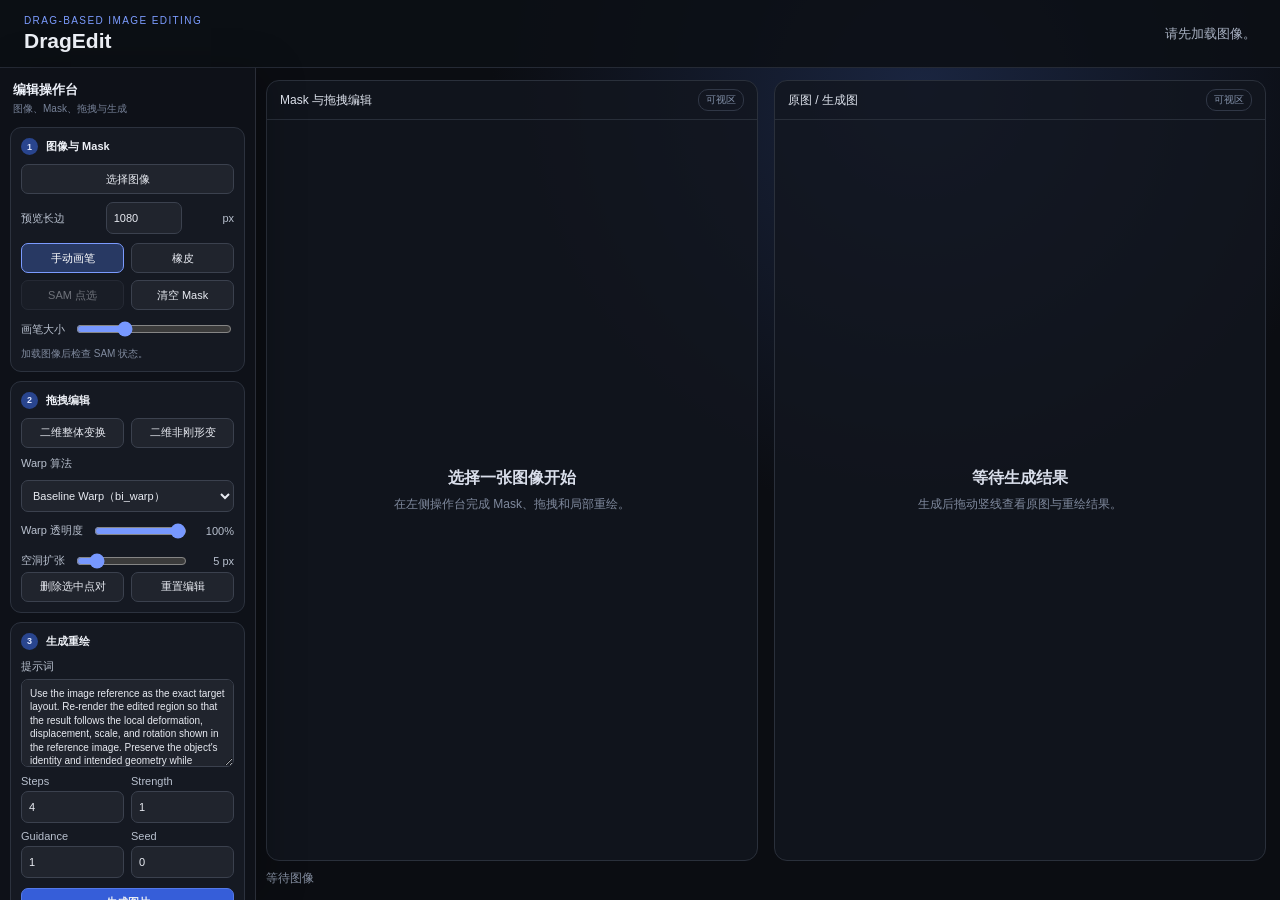
==== inpaint4drag/web/index.html @ 9ebcb0d9 "adjust file structure" ====
<!doctype html>
<html lang="zh-CN">
<head>
  <meta charset="utf-8">
  <meta name="viewport" content="width=device-width, initial-scale=1">
  <title>DragEdit</title>
  <link rel="stylesheet" href="style.css?v=pipeline-debug-6">
</head>
<body>
  <header class="app-header">
    <div>
      <div class="eyebrow">DRAG-BASED IMAGE EDITING</div>
      <h1>DragEdit</h1>
    </div>
    <p id="instructions">请先加载图像。</p>
  </header>

  <main id="workspace">
    <div id="stagesArea" class="stage-grid">
      <article class="viewer-card">
        <header class="viewer-title">
          <span>Mask 与拖拽编辑</span>
            <span class="viewer-badge">可视区</span>
        </header>
        <div id="editorViewport" class="viewer-body">
          <div id="emptyState" class="empty-state">
            <strong>选择一张图像开始</strong>
            <span>在左侧操作台完成 Mask、拖拽和局部重绘。</span>
          </div>
          <div id="stage" class="image-stage" hidden>
            <canvas id="previewCanvas"></canvas>
            <canvas id="overlayCanvas"></canvas>
          </div>
        </div>
      </article>

      <article class="viewer-card">
        <header class="viewer-title">
          <span>原图 / 生成图</span>
          <span class="viewer-badge">可视区</span>
        </header>
        <div id="comparisonViewport" class="viewer-body">
          <div id="comparisonEmpty" class="empty-state">
            <strong>等待生成结果</strong>
            <span>生成后拖动竖线查看原图与重绘结果。</span>
          </div>
          <div id="comparisonStage" class="comparison-stage" hidden>
            <canvas id="generatedCanvas"></canvas>
            <canvas id="originalCanvas"></canvas>
            <div id="comparisonDivider" class="comparison-divider">
              <span class="divider-handle">↔</span>
            </div>
          </div>
        </div>
        <div id="pipelineInputs" class="pipeline-inputs" hidden>
          <figure>
            <button class="pipeline-thumbnail" type="button" data-pipeline-input="image"
                    aria-label="以原始分辨率查看 Pipeline image 输入">
              <img id="debugImageInput" alt="Pipeline image input">
            </button>
            <figcaption><code>image</code><span id="debugImageInputSize"></span></figcaption>
          </figure>
          <figure>
            <button class="pipeline-thumbnail" type="button" data-pipeline-input="image_reference"
                    aria-label="以原始分辨率查看 Pipeline image_reference 输入">
              <img id="debugImageReference" alt="Pipeline image reference input">
            </button>
            <figcaption><code>image_reference</code><span id="debugImageReferenceSize"></span></figcaption>
          </figure>
          <figure>
            <button class="pipeline-thumbnail" type="button" data-pipeline-input="mask_image"
                    aria-label="以原始分辨率查看 Pipeline mask_image 输入">
              <img id="debugMaskImage" alt="Pipeline mask image input">
            </button>
            <figcaption><code>mask_image</code><span id="debugMaskImageSize"></span></figcaption>
          </figure>
        </div>
      </article>
    </div>

    <footer id="footer">
      <span id="status">等待图像</span>
      <span id="performance"></span>
    </footer>
  </main>

  <aside class="toolbar">
    <header class="toolbar-title">
      <strong>编辑操作台</strong>
      <span>图像、Mask、拖拽与生成</span>
    </header>
    <section class="tool-group image-mask-tools">
      <h2><span>1</span> 图像与 Mask</h2>
      <div class="control-row">
        <label class="file-button">
          选择图像
          <input id="imageInput" type="file" accept="image/*">
        </label>
        <label class="number-row">
          <span>预览长边</span>
          <input id="previewLongEdge" type="number" min="320" max="4096" step="1" value="1080">
          <span>px</span>
        </label>
      </div>
      <div class="button-grid mask-tools">
        <button data-mode="paint" class="mode-button">手动画笔</button>
        <button data-mode="erase" class="mode-button">橡皮</button>
        <button data-mode="sam" class="mode-button" disabled>SAM 点选</button>
        <button id="clearMask">清空 Mask</button>
      </div>
      <label class="range-row">
        <span>画笔大小</span>
        <input id="brushSize" type="range" min="4" max="100" value="32">
      </label>
      <p id="samHint" class="section-hint">加载图像后检查 SAM 状态。</p>
    </section>

    <section class="tool-group edit-tools">
      <h2><span>2</span> 拖拽编辑</h2>
      <div class="button-grid edit-tabs">
        <button data-mode="transform" class="mode-button">二维整体变换</button>
        <button data-mode="deform" class="mode-button">二维非刚形变</button>
      </div>
      <label class="select-row">
        <span>Warp 算法</span>
        <select id="warpAlgorithm">
          <option value="baseline">Baseline Warp（bi_warp）</option>
          <option value="my_warp">My Warp（实验版本）</option>
        </select>
      </label>
      <label id="boundaryAnchorRow" class="check-row" hidden>
        <input id="boundaryAnchors" type="checkbox" checked>
        <span>自动固定远端边界</span>
      </label>
      <label class="range-row">
        <span>Warp 透明度</span>
        <input id="warpOpacity" type="range" min="0" max="100" value="100">
        <output id="warpOpacityValue">100%</output>
      </label>
      <label class="range-row">
        <span>空洞扩张</span>
        <input id="inpaintKernelSize" type="range" min="1" max="31" step="2" value="5">
        <output id="inpaintKernelSizeValue">5 px</output>
      </label>
      <div class="button-grid">
        <button id="deletePair">删除选中点对</button>
        <button id="resetEdit">重置编辑</button>
      </div>
    </section>

    <section class="tool-group generation-tools">
      <h2><span>3</span> 生成重绘</h2>
      <label class="prompt-row">
        <span>提示词</span>
        <textarea id="generationPrompt" rows="4">Use the image reference as the exact target layout. Re-render the edited region so that the result follows the local deformation, displacement, scale, and rotation shown in the reference image. Preserve the object's identity and intended geometry while repairing warp-induced stretching, blur, tearing, holes, seams, duplicated content, and other implausible regions. Keep the surrounding image unchanged and blend the repaired region naturally with the background.</textarea>
      </label>
      <div class="generation-parameters">
        <label><span>Steps</span><input id="generationSteps" type="number" min="1" max="50" value="4"></label>
        <label><span>Strength</span><input id="generationStrength" type="number" min="0" max="1" step="0.05" value="1"></label>
        <label><span>Guidance</span><input id="generationGuidance" type="number" min="0" max="20" step="0.1" value="1"></label>
        <label><span>Seed</span><input id="generationSeed" type="number" min="0" step="1" value="0"></label>
      </div>
      <button id="generateImage" class="primary-button">生成图片</button>
      <div id="generationProgress" class="generation-progress" hidden>
        <progress id="generationProgressBar" max="100" value="0"></progress>
        <div>
          <span id="generationProgressStage">准备生成</span>
          <output id="generationProgressValue">0%</output>
        </div>
      </div>
      <p id="generationHint" class="section-hint">FLUX.2 Klein 会在服务启动时加载。</p>
    </section>
  </aside>

  <dialog id="pipelineInputDialog" class="pipeline-input-dialog"
          aria-labelledby="pipelineInputDialogTitle">
    <div class="pipeline-dialog-shell">
      <header>
        <strong id="pipelineInputDialogTitle"></strong>
        <span id="pipelineInputDialogSize"></span>
        <button id="closePipelineInputDialog" type="button" aria-label="关闭原图查看">×</button>
      </header>
      <div class="full-image-scroll">
        <img id="pipelineInputFullImage" alt="Pipeline 原始分辨率输入">
      </div>
    </div>
  </dialog>

  <script type="module" src="app.js?v=pipeline-debug-6"></script>
</body>
</html>
---- inpaint4drag/web/style.css ----
:root {
  color-scheme: dark;
  font-family: Inter, "PingFang SC", "Microsoft YaHei", sans-serif;
  background: #0b0d12;
  color: #eef1f7;
}

* { box-sizing: border-box; }
[hidden] { display: none !important; }

body {
  margin: 0;
  height: 100vh;
  min-width: 900px;
  display: grid;
  grid-template-columns: minmax(210px, 2fr) minmax(0, 4fr) minmax(0, 4fr);
  grid-template-rows: 68px minmax(0, 1fr);
  overflow: hidden;
  background: radial-gradient(circle at 72% 10%, #1a2540 0, transparent 35%), #0b0d12;
}

.app-header {
  grid-column: 1 / -1;
  grid-row: 1;
  height: 68px;
  flex: 0 0 auto;
  padding: 13px 24px;
  display: flex;
  align-items: center;
  justify-content: space-between;
  gap: 30px;
  border-bottom: 1px solid #252a35;
  background: rgba(12, 15, 21, .88);
}

.eyebrow { color: #7c9cff; font-size: 10px; letter-spacing: .14em; }
h1 { margin: 3px 0 0; font-size: 21px; }
.app-header p { margin: 0; color: #a8b1c2; font-size: 13px; text-align: right; }

#workspace {
  grid-column: 2 / -1;
  grid-row: 2;
  min-height: 0;
  padding: 12px 14px 9px 10px;
  display: flex;
  flex-direction: column;
}

.stage-grid {
  min-height: 0;
  flex: 1 1 auto;
  display: grid;
  grid-template-columns: repeat(2, minmax(0, 1fr));
  gap: 16px;
}

.stage-grid.portrait-layout {
  grid-template-columns: minmax(0, 1fr);
  grid-template-rows: repeat(2, minmax(0, 1fr));
}

.viewer-card {
  min-width: 0;
  min-height: 0;
  display: flex;
  flex-direction: column;
  border: 1px solid #2a303b;
  border-radius: 13px;
  overflow: hidden;
  background: rgba(18, 22, 30, .8);
}

.viewer-title {
  height: 39px;
  flex: 0 0 auto;
  padding: 0 13px;
  display: flex;
  align-items: center;
  justify-content: space-between;
  border-bottom: 1px solid #282e39;
  color: #dfe4ee;
  font-size: 12px;
}

.viewer-badge {
  color: #8290a8;
  padding: 3px 7px;
  border: 1px solid #303746;
  border-radius: 10px;
  font-size: 10px;
}

.viewer-body {
  min-height: 0;
  flex: 1 1 auto;
  display: grid;
  place-items: center;
  padding: 12px;
  overflow: hidden;
}

.empty-state { display: grid; gap: 7px; text-align: center; color: #d9deea; }
.empty-state span { color: #7f899d; font-size: 12px; }

.image-stage, .comparison-stage {
  position: relative;
  overflow: hidden;
  border-radius: 9px;
  box-shadow: 0 18px 55px rgba(0, 0, 0, .4);
  background: #171a21;
  touch-action: none;
  user-select: none;
}
.comparison-stage { cursor: col-resize; }

canvas { position: absolute; inset: 0; width: 100%; height: 100%; }
#overlayCanvas { cursor: crosshair; }
#originalCanvas { clip-path: inset(0 calc(100% - var(--comparison-position, 50%)) 0 0); }

.comparison-divider {
  position: absolute;
  z-index: 3;
  top: 0;
  bottom: 0;
  left: var(--comparison-position, 50%);
  width: 2px;
  transform: translateX(-1px);
  background: #fff;
  box-shadow: 0 0 0 1px rgba(0, 0, 0, .3), 0 0 18px rgba(0, 0, 0, .45);
  pointer-events: none;
}

.divider-handle {
  position: absolute;
  left: 50%;
  top: 50%;
  width: 34px;
  height: 34px;
  display: grid;
  place-items: center;
  transform: translate(-50%, -50%);
  border: 2px solid white;
  border-radius: 50%;
  background: #315cd7;
  font-size: 15px;
}

.pipeline-inputs {
  flex: 0 0 auto;
  padding: 9px 11px 10px;
  display: grid;
  grid-template-columns: repeat(3, minmax(0, 1fr));
  gap: 9px;
  border-top: 1px solid #282e39;
  background: rgba(12, 15, 21, .72);
}

.pipeline-inputs figure {
  min-width: 0;
  margin: 0;
  display: grid;
  gap: 5px;
}

.pipeline-thumbnail {
  width: 100%;
  height: 72px;
  min-height: 0;
  padding: 0;
  overflow: hidden;
  cursor: zoom-in;
  border: 1px solid #303746;
  border-radius: 6px;
  background: #090b10;
}

.pipeline-thumbnail img {
  width: 100%;
  height: 100%;
  display: block;
  object-fit: contain;
}

.pipeline-inputs figcaption {
  min-width: 0;
  display: flex;
  justify-content: space-between;
  gap: 5px;
  color: #7f899d;
  font-size: 10px;
}

.pipeline-inputs code {
  overflow: hidden;
  color: #b9c7eb;
  text-overflow: ellipsis;
}

#footer {
  flex: 0 0 auto;
  min-height: 30px;
  padding-top: 9px;
  display: flex;
  justify-content: space-between;
  gap: 20px;
  color: #8791a4;
  font-size: 12px;
}

.toolbar {
  grid-column: 1;
  grid-row: 2;
  min-width: 0;
  min-height: 0;
  padding: 11px 10px;
  display: block;
  overflow-x: hidden;
  overflow-y: auto;
  border-right: 1px solid #2a2e38;
  background: rgba(15, 18, 25, .98);
  box-shadow: 12px 0 38px rgba(0, 0, 0, .18);
  font-size: 11px;
}

.toolbar-title {
  padding: 2px 3px 11px;
  display: grid;
  gap: 3px;
  color: #eef2fa;
}

.toolbar-title strong { font-size: 13px; }
.toolbar-title span { color: #778298; font-size: 10px; }

.toolbar .control-row { grid-template-columns: 1fr; }
.toolbar .mask-tools { grid-template-columns: 1fr 1fr; }
.toolbar .select-row {
  display: grid;
  justify-content: stretch;
}
.toolbar .select-row select { width: 100%; min-width: 0; }
.toolbar .generation-parameters { grid-template-columns: 1fr 1fr; }
.toolbar textarea { min-height: 88px; }

.toolbar button,
.toolbar .file-button {
  min-height: 30px;
  padding: 5px 7px;
}

.tool-group {
  min-width: 0;
  margin-bottom: 9px;
  padding: 10px;
  border: 1px solid #2c323e;
  border-radius: 11px;
  background: #151922;
}
.tool-group:last-child { margin-bottom: 0; }

h2 { margin: 0 0 9px; font-size: 11px; font-weight: 650; }
h2 > span {
  display: inline-grid;
  width: 17px;
  height: 17px;
  margin-right: 5px;
  place-items: center;
  border-radius: 50%;
  color: #dfe7ff;
  background: #29458e;
  font-size: 9px;
}

button, .file-button, select, input, textarea {
  border: 1px solid #3b414e;
  background: #20242d;
  color: #e8ebf2;
  border-radius: 7px;
  font: inherit;
}

button, .file-button { cursor: pointer; }
button { min-height: 34px; padding: 6px 9px; }
button:hover, .file-button:hover { background: #292f3b; }
button.active { border-color: #7b9bff; background: #283963; color: white; }
button:disabled { opacity: .42; cursor: not-allowed; }

.primary-button {
  width: 100%;
  margin-top: 10px;
  border-color: #5479e8;
  background: #365ed9;
  font-weight: 650;
}
.primary-button:hover { background: #4269df; }

input[type="file"] { display: none; }
.file-button { display: grid; min-height: 34px; padding: 7px 10px; place-items: center; }
.button-grid { display: grid; grid-template-columns: 1fr 1fr; gap: 7px; }
.mask-tools { grid-template-columns: repeat(4, 1fr); margin-top: 9px; }
.control-row { display: grid; grid-template-columns: 1fr 1.15fr; gap: 8px; }

.range-row, .check-row, .select-row, .number-row,
.generation-parameters label, .prompt-row {
  display: flex;
  align-items: center;
  justify-content: space-between;
  gap: 9px;
  color: #b8c0ce;
  font-size: 11px;
}

.range-row, .check-row, .select-row { margin-top: 8px; }
.range-row input { min-width: 60px; flex: 1; accent-color: #7798ff; }
.range-row output { min-width: 36px; text-align: right; }
.check-row { justify-content: flex-start; }
.check-row input { accent-color: #7798ff; }
.select-row select { min-width: 190px; }
.number-row input { width: 76px; }

select, input[type="number"] { min-height: 32px; padding: 4px 7px; }
.section-hint { margin: 7px 0 0; color: #7f899d; font-size: 10px; line-height: 1.35; }

.prompt-row {
  display: grid;
  justify-content: stretch;
  gap: 5px;
}
.prompt-row textarea {
  width: 100%;
  min-width: 0;
  flex: 1;
  padding: 7px 8px;
  resize: vertical;
  line-height: 1.35;
  font-size: 10px;
}

.generation-parameters {
  margin-top: 8px;
  display: grid;
  grid-template-columns: repeat(4, minmax(0, 1fr));
  gap: 7px;
}
.generation-parameters label {
  display: grid;
  justify-content: stretch;
  gap: 4px;
}
.generation-parameters input { min-width: 0; width: 100%; }

.generation-progress {
  margin-top: 8px;
  display: grid;
  gap: 4px;
}

.generation-progress progress {
  width: 100%;
  height: 8px;
  overflow: hidden;
  border: 0;
  border-radius: 5px;
  accent-color: #668aff;
}

.generation-progress > div {
  display: flex;
  justify-content: space-between;
  gap: 8px;
  color: #8994a8;
  font-size: 10px;
}

.pipeline-input-dialog {
  width: min(94vw, 1600px);
  max-width: none;
  height: 90vh;
  max-height: none;
  padding: 0;
  overflow: hidden;
  border: 1px solid #394253;
  border-radius: 12px;
  color: #eef1f7;
  background: #10141c;
  box-shadow: 0 24px 90px rgba(0, 0, 0, .7);
}

.pipeline-input-dialog::backdrop { background: rgba(2, 4, 8, .8); }

.pipeline-dialog-shell {
  width: 100%;
  height: 100%;
  display: grid;
  grid-template-rows: 45px minmax(0, 1fr);
}

.pipeline-dialog-shell > header {
  padding: 0 9px 0 15px;
  display: flex;
  align-items: center;
  gap: 12px;
  border-bottom: 1px solid #2c3442;
}

.pipeline-dialog-shell > header strong { font-size: 13px; }
.pipeline-dialog-shell > header span { color: #8d98ab; font-size: 11px; }

#closePipelineInputDialog {
  width: 30px;
  min-height: 30px;
  margin-left: auto;
  padding: 0;
  border: 0;
  background: transparent;
  font-size: 23px;
}

.full-image-scroll {
  min-width: 0;
  min-height: 0;
  padding: 16px;
  overflow: auto;
  background: #090b10;
}

.full-image-scroll img {
  width: auto;
  height: auto;
  max-width: none;
  max-height: none;
  display: block;
}

@media (max-height: 800px) {
  .pipeline-inputs { padding-block: 6px; }
  .pipeline-thumbnail { height: 52px; }
}
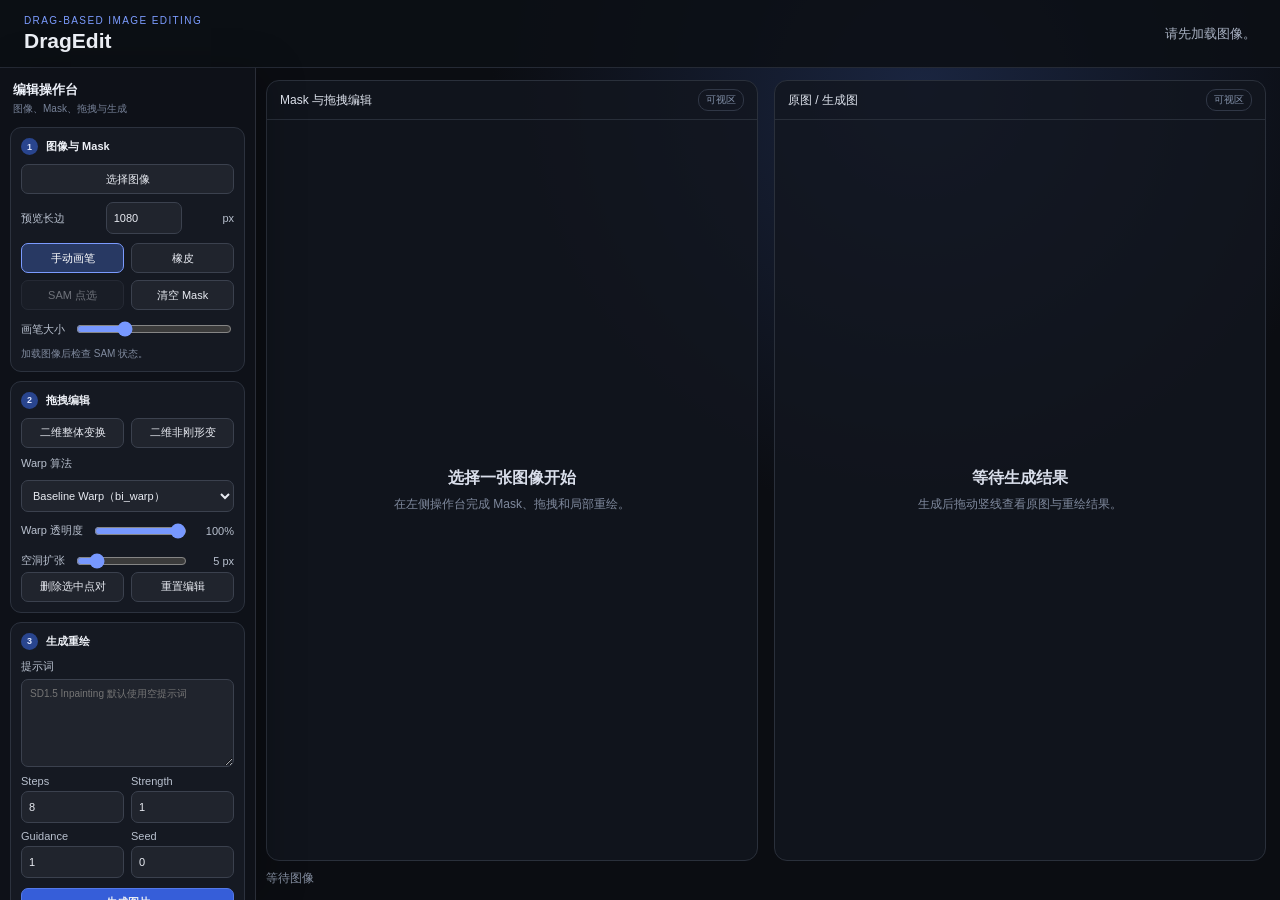
==== commit ec6ac0a6: "support sd15_inpaint provider" ====
--- a/inpaint4drag/web/index.html
+++ b/inpaint4drag/web/index.html
@@ -4,7 +4,7 @@
   <meta charset="utf-8">
   <meta name="viewport" content="width=device-width, initial-scale=1">
   <title>DragEdit</title>
-  <link rel="stylesheet" href="style.css?v=pipeline-debug-6">
+  <link rel="stylesheet" href="style.css?v=inpaint-provider-7">
 </head>
 <body>
   <header class="app-header">
@@ -152,10 +152,10 @@
       <h2><span>3</span> 生成重绘</h2>
       <label class="prompt-row">
         <span>提示词</span>
-        <textarea id="generationPrompt" rows="4">Use the image reference as the exact target layout. Re-render the edited region so that the result follows the local deformation, displacement, scale, and rotation shown in the reference image. Preserve the object's identity and intended geometry while repairing warp-induced stretching, blur, tearing, holes, seams, duplicated content, and other implausible regions. Keep the surrounding image unchanged and blend the repaired region naturally with the background.</textarea>
+        <textarea id="generationPrompt" rows="4" placeholder="SD1.5 Inpainting 默认使用空提示词"></textarea>
       </label>
       <div class="generation-parameters">
-        <label><span>Steps</span><input id="generationSteps" type="number" min="1" max="50" value="4"></label>
+        <label><span>Steps</span><input id="generationSteps" type="number" min="1" max="50" value="8"></label>
         <label><span>Strength</span><input id="generationStrength" type="number" min="0" max="1" step="0.05" value="1"></label>
         <label><span>Guidance</span><input id="generationGuidance" type="number" min="0" max="20" step="0.1" value="1"></label>
         <label><span>Seed</span><input id="generationSeed" type="number" min="0" step="1" value="0"></label>
@@ -168,7 +168,7 @@
           <output id="generationProgressValue">0%</output>
         </div>
       </div>
-      <p id="generationHint" class="section-hint">FLUX.2 Klein 会在服务启动时加载。</p>
+      <p id="generationHint" class="section-hint">生成模型会在服务启动时加载。</p>
     </section>
   </aside>
 
@@ -186,6 +186,6 @@
     </div>
   </dialog>
 
-  <script type="module" src="app.js?v=pipeline-debug-6"></script>
+  <script type="module" src="app.js?v=inpaint-provider-7"></script>
 </body>
 </html>
--- a/inpaint4drag/web/style.css
+++ b/inpaint4drag/web/style.css
@@ -149,7 +149,7 @@
   flex: 0 0 auto;
   padding: 9px 11px 10px;
   display: grid;
-  grid-template-columns: repeat(3, minmax(0, 1fr));
+  grid-template-columns: repeat(auto-fit, minmax(100px, 1fr));
   gap: 9px;
   border-top: 1px solid #282e39;
   background: rgba(12, 15, 21, .72);
